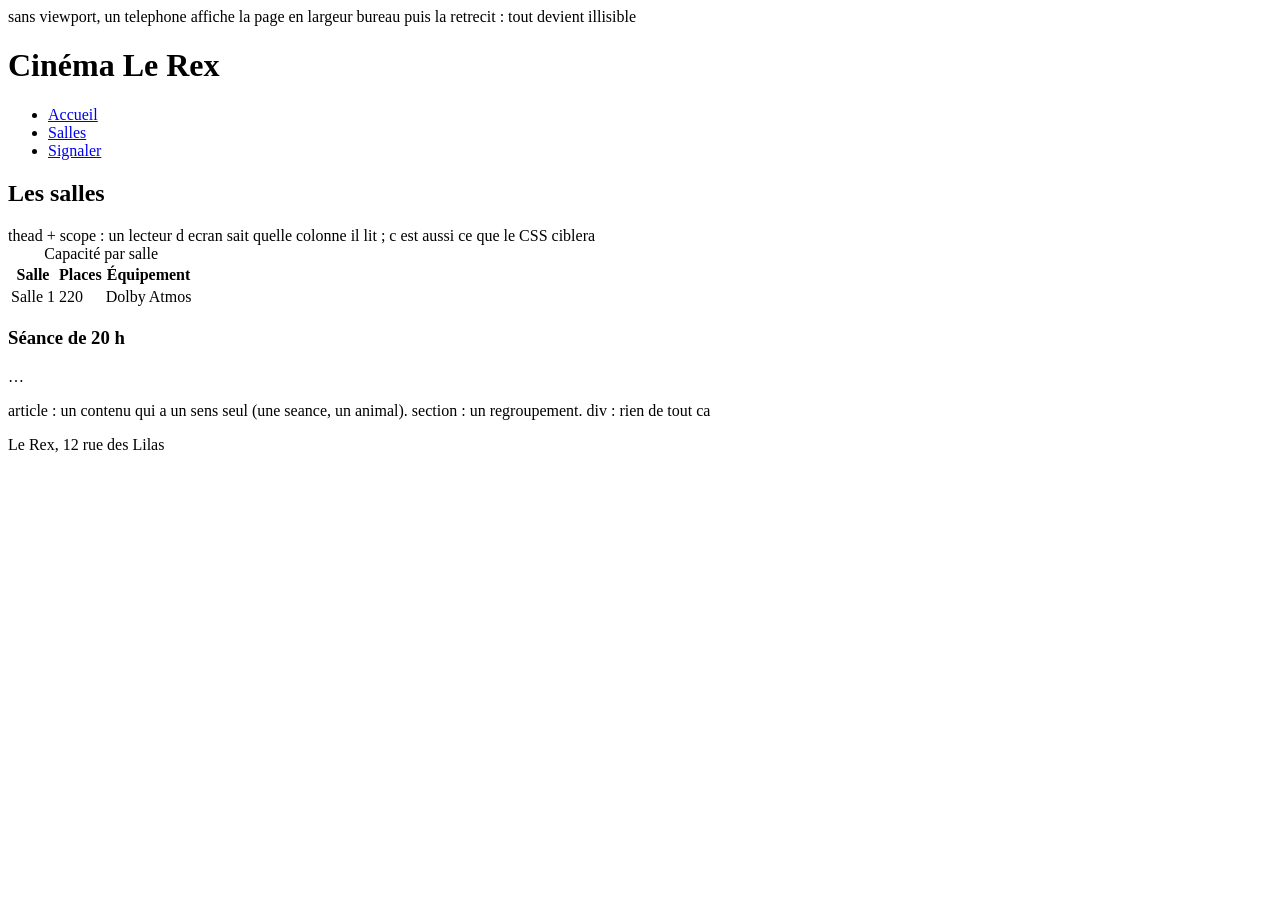
==== index.html @ 3d0baef4 "Initial commit" ====
<!-- EXEMPLE DE SYNTAXE sur un autre domaine (cinema de quartier) -- a
transposer, pas a copier -->
<!DOCTYPE html>
<html lang="fr">

<head>
    <meta charset="utf-8">
    <meta name="viewport" content="width=device-width, initial-scale=1">
    sans viewport, un telephone affiche la page en largeur bureau puis la retrecit : tout
    devient illisible
    <title>Le Rex - programme de la semaine</title>
</head>

<body>
    <header>
        <h1>Cinéma Le Rex</h1>
        <nav aria-label="Menu principal">
            <ul>
                <li><a href="index.html">Accueil</a></li>
                <li><a href="salles.html">Salles</a></li>
                <li><a href="signaler.html">Signaler</a></li>
            </ul>
        </nav>
    </header>
    <main>
        <h2>Les salles</h2>
        <table>
            <caption>Capacité par salle</caption>
            <thead>
                <tr>
                    <th scope="col">Salle</th>
                    <th scope="col">Places</th>
                    <th scope="col">Équipement</th>
                </tr>
            </thead>
            thead + scope : un lecteur d ecran sait quelle colonne il lit ; c est aussi ce que le CSS
            ciblera
            <tbody>
                <tr>
                    <td>Salle 1</td>
                    <td>220</td>
                    <td>Dolby
                        Atmos</td>
                </tr>
            </tbody>
        </table>
        <article>
            <h3>Séance de 20 h</h3>
            <p>…</p>
        </article>
        article : un contenu qui a un sens seul (une seance, un animal). section : un regroupement.
        div : rien de tout ca
    </main>
    <footer>
        <p>Le Rex, 12 rue des Lilas</p>
    </footer>
</body>

</html>
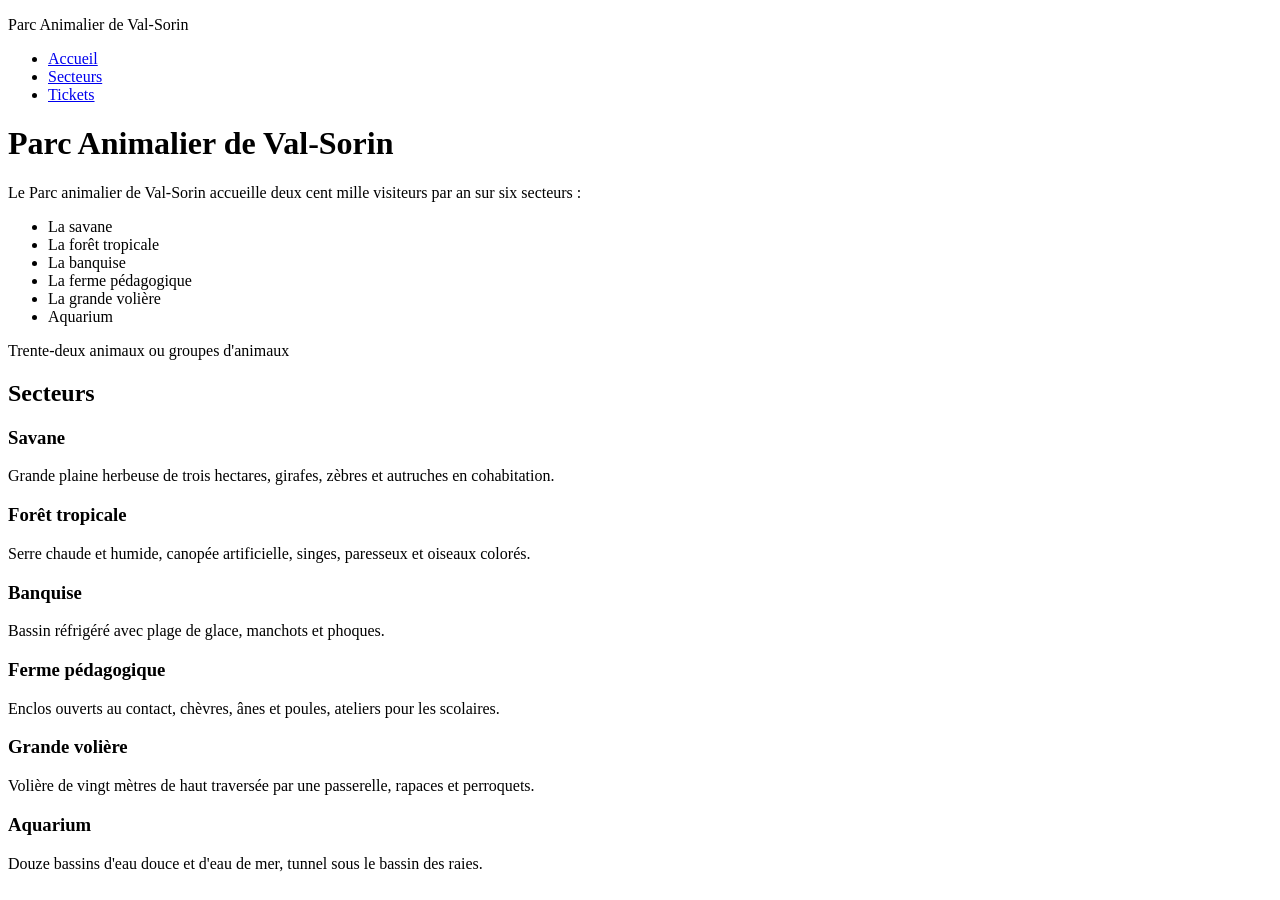
==== commit 14b515c0: "Review html" ====
--- a/index.html
+++ b/index.html
@@ -1,59 +1,60 @@
-<!-- EXEMPLE DE SYNTAXE sur un autre domaine (cinema de quartier) -- a
-transposer, pas a copier -->
 <!DOCTYPE html>
 <html lang="fr">
 
 <head>
     <meta charset="utf-8">
     <meta name="viewport" content="width=device-width, initial-scale=1">
-    sans viewport, un telephone affiche la page en largeur bureau puis la retrecit : tout
-    devient illisible
-    <title>Le Rex - programme de la semaine</title>
+    <title>Parc Animalier de Val-Sorin</title>
 </head>
 
 <body>
     <header>
-        <h1>Cinéma Le Rex</h1>
+        <p>Parc Animalier de Val-Sorin</p>
         <nav aria-label="Menu principal">
             <ul>
                 <li><a href="index.html">Accueil</a></li>
-                <li><a href="salles.html">Salles</a></li>
-                <li><a href="signaler.html">Signaler</a></li>
+                <li><a href="secteurs.html">Secteurs</a></li>
+                <li><a href="ticket.html">Tickets</a></li>
             </ul>
         </nav>
     </header>
     <main>
-        <h2>Les salles</h2>
-        <table>
-            <caption>Capacité par salle</caption>
-            <thead>
-                <tr>
-                    <th scope="col">Salle</th>
-                    <th scope="col">Places</th>
-                    <th scope="col">Équipement</th>
-                </tr>
-            </thead>
-            thead + scope : un lecteur d ecran sait quelle colonne il lit ; c est aussi ce que le CSS
-            ciblera
-            <tbody>
-                <tr>
-                    <td>Salle 1</td>
-                    <td>220</td>
-                    <td>Dolby
-                        Atmos</td>
-                </tr>
-            </tbody>
-        </table>
-        <article>
-            <h3>Séance de 20 h</h3>
-            <p>…</p>
-        </article>
-        article : un contenu qui a un sens seul (une seance, un animal). section : un regroupement.
-        div : rien de tout ca
+        <h1>Parc Animalier de Val-Sorin</h1>
+        <p>Le Parc animalier de Val-Sorin accueille deux cent mille visiteurs par an sur six secteurs :</p>
+        <ul>
+            <li>La savane</li>
+            <li>La forêt tropicale</li>
+            <li>La banquise</li>
+            <li>La ferme pédagogique</li>
+            <li>La grande volière</li>
+            <li>Aquarium</li>
+        </ul>
+        <p>Trente-deux animaux ou groupes d'animaux</p>
+        <h2>Secteurs</h2>
+        <div id="secteurs"></div>
     </main>
-    <footer>
-        <p>Le Rex, 12 rue des Lilas</p>
-    </footer>
 </body>
+<script>
+    fetch("./data/csv/secteurs.csv")
+        .then(response => response.text())
+        .then(csv => {
+            const lignes = csv.trim().split('\n');
+            const secteurContainer = document.getElementById('secteurs');
+
+            lignes.forEach((line, index) => {
+                if (index === 0) return;
+                const lineData = line.split(';');
+                console.log(lineData)
+                const newEl = document.createElement('div');
+                newEl.onclick = () => window.location.href = `/secteur.html#${lineData[0]}`;
+                newEl.style.cursor = 'pointer';
+                newEl.innerHTML = `
+                    <h3>${lineData[1]}</h3>
+                    <p>${lineData[2]}</p>
+                `;
+                secteurContainer.appendChild(newEl);
+            });
+        });
+</script>
 
 </html>
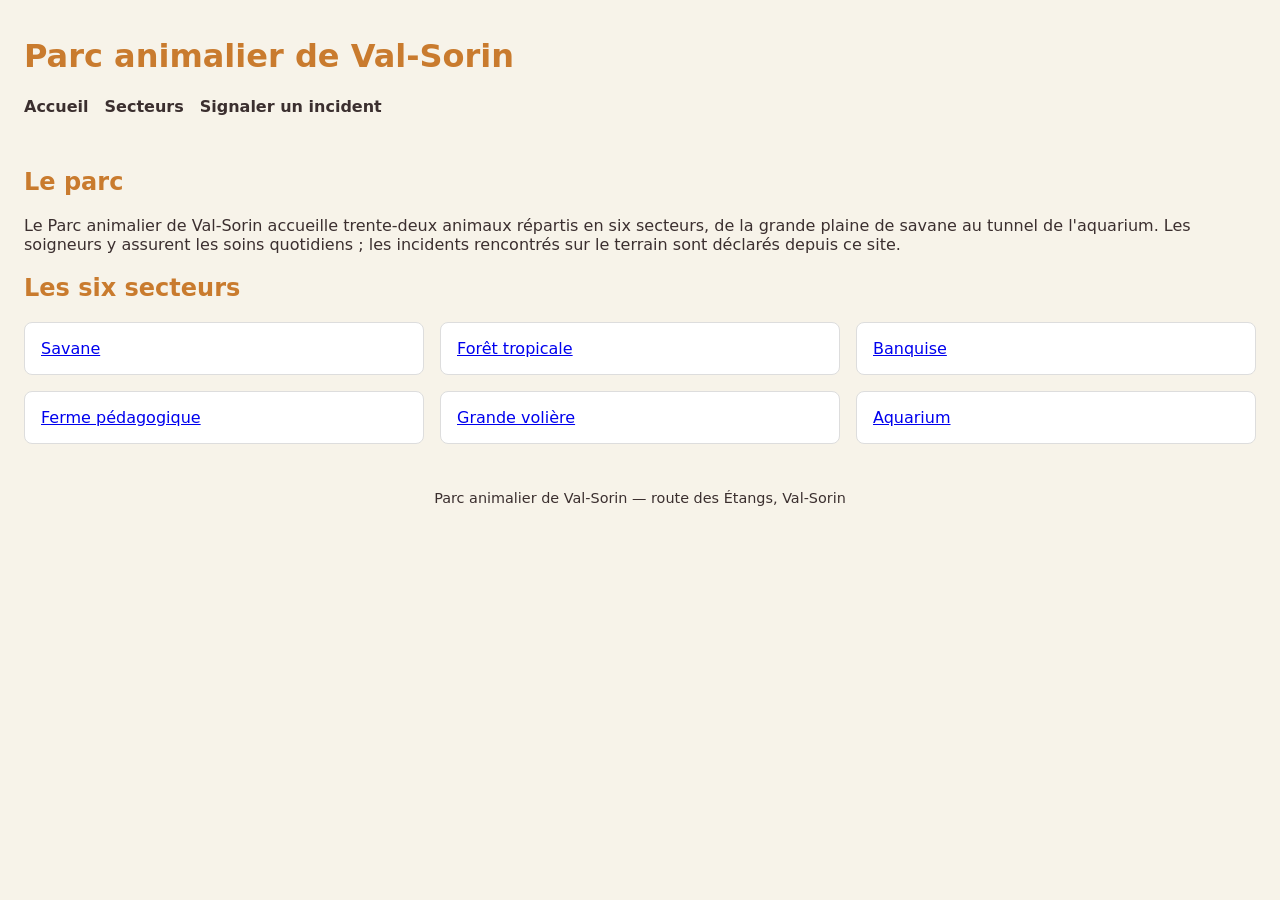
==== commit 28fd42f9: "Mission 1 zebiiii" ====
--- a/index.html
+++ b/index.html
@@ -2,59 +2,41 @@
 <html lang="fr">
 
 <head>
-    <meta charset="utf-8">
-    <meta name="viewport" content="width=device-width, initial-scale=1">
-    <title>Parc Animalier de Val-Sorin</title>
+  <meta charset="utf-8">
+  <meta name="viewport" content="width=device-width, initial-scale=1">
+  <title>Parc animalier de Val-Sorin</title>
+  <link rel="stylesheet" href="css/site.css">
 </head>
 
 <body>
-    <header>
-        <p>Parc Animalier de Val-Sorin</p>
-        <nav aria-label="Menu principal">
-            <ul>
-                <li><a href="index.html">Accueil</a></li>
-                <li><a href="secteurs.html">Secteurs</a></li>
-                <li><a href="ticket.html">Tickets</a></li>
-            </ul>
-        </nav>
-    </header>
-    <main>
-        <h1>Parc Animalier de Val-Sorin</h1>
-        <p>Le Parc animalier de Val-Sorin accueille deux cent mille visiteurs par an sur six secteurs :</p>
-        <ul>
-            <li>La savane</li>
-            <li>La forêt tropicale</li>
-            <li>La banquise</li>
-            <li>La ferme pédagogique</li>
-            <li>La grande volière</li>
-            <li>Aquarium</li>
-        </ul>
-        <p>Trente-deux animaux ou groupes d'animaux</p>
-        <h2>Secteurs</h2>
-        <div id="secteurs"></div>
-    </main>
+  <header>
+    <h1>Parc animalier de Val-Sorin</h1>
+    <nav aria-label="Menu principal">
+      <ul>
+        <li><a href="index.html">Accueil</a></li>
+        <li><a href="secteurs.html">Secteurs</a></li>
+        <li><a href="ticket.html">Signaler un incident</a></li>
+      </ul>
+    </nav>
+  </header>
+  <main>
+    <h2>Le parc</h2>
+    <p>Le Parc animalier de Val-Sorin accueille trente-deux animaux répartis en six secteurs, de la grande plaine de
+      savane au tunnel de l'aquarium. Les soigneurs y assurent les soins quotidiens ; les incidents rencontrés sur le
+      terrain sont déclarés depuis ce site.</p>
+    <h2>Les six secteurs</h2>
+    <ul class="cartes">
+      <li><a href="secteur.html#SAV">Savane</a></li>
+      <li><a href="secteur.html#TRO">Forêt tropicale</a></li>
+      <li><a href="secteur.html#BAN">Banquise</a></li>
+      <li><a href="secteur.html#FER">Ferme pédagogique</a></li>
+      <li><a href="secteur.html#VOL">Grande volière</a></li>
+      <li><a href="secteur.html#AQU">Aquarium</a></li>
+    </ul>
+  </main>
+  <footer>
+    <p>Parc animalier de Val-Sorin — route des Étangs, Val-Sorin</p>
+  </footer>
 </body>
-<script>
-    fetch("./data/csv/secteurs.csv")
-        .then(response => response.text())
-        .then(csv => {
-            const lignes = csv.trim().split('\n');
-            const secteurContainer = document.getElementById('secteurs');
-
-            lignes.forEach((line, index) => {
-                if (index === 0) return;
-                const lineData = line.split(';');
-                console.log(lineData)
-                const newEl = document.createElement('div');
-                newEl.onclick = () => window.location.href = `/secteur.html#${lineData[0]}`;
-                newEl.style.cursor = 'pointer';
-                newEl.innerHTML = `
-                    <h3>${lineData[1]}</h3>
-                    <p>${lineData[2]}</p>
-                `;
-                secteurContainer.appendChild(newEl);
-            });
-        });
-</script>
 
 </html>
--- a/css/site.css
+++ b/css/site.css
@@ -0,0 +1,160 @@
+:root {
+  --fond: #f7f3e9;
+  --texte: #3b2f2f;
+  --accent: #c97b2e;
+  --police: "Segoe UI", system-ui, sans-serif;
+}
+
+body {
+  font-family: var(--police);
+  color: var(--texte);
+  background: var(--fond);
+  margin: 0;
+}
+
+header, main, footer {
+  padding: 1rem 1.5rem;
+}
+
+h1, h2, h3 {
+  color: var(--accent);
+}
+
+footer {
+  text-align: center;
+  font-size: 0.9rem;
+  color: var(--texte);
+}
+
+/* --- Navigation : flexbox --- */
+nav ul {
+  display: flex;
+  flex-wrap: wrap;
+  gap: 1rem;
+  list-style: none;
+  padding: 0;
+  margin: 0.5rem 0 0;
+}
+
+nav a {
+  color: var(--texte);
+  text-decoration: none;
+  font-weight: bold;
+}
+
+nav a:hover {
+  text-decoration: underline;
+}
+
+/* --- Grille des secteurs (accueil) et des animaux (secteur.html) --- */
+.cartes {
+  display: grid;
+  grid-template-columns: 1fr;
+  gap: 1rem;
+  list-style: none;
+  padding: 0;
+  margin: 0;
+}
+
+@media (min-width: 768px) {
+  .cartes {
+    grid-template-columns: repeat(3, 1fr);
+  }
+}
+
+.cartes li,
+.cartes article {
+  background: white;
+  border: 1px solid #ddd;
+  border-radius: 0.5rem;
+  padding: 1rem;
+  transition: transform 0.2s;
+}
+
+.cartes li:hover,
+.cartes article:hover {
+  transform: scale(1.02);
+}
+
+.cartes img {
+  max-width: 100%;
+  border-radius: 0.4rem;
+}
+
+/* la fiche de l'animal en soins se distingue des autres */
+.en-soins {
+  border: 2px solid var(--accent);
+  background: #fff6ec;
+}
+
+/* --- Tableau des secteurs --- */
+table {
+  border-collapse: collapse;
+  width: 100%;
+}
+
+caption {
+  text-align: left;
+  font-weight: bold;
+  margin-bottom: 0.5rem;
+}
+
+th {
+  background: var(--accent);
+  color: white;
+  text-align: left;
+  padding: 0.5rem;
+}
+
+td {
+  padding: 0.5rem;
+  border-bottom: 1px solid #ddd;
+}
+
+tbody tr:nth-child(even) {
+  background: #f0ece0;
+}
+
+/* --- Formulaire de ticket --- */
+label {
+  display: block;
+  margin-top: 0.75rem;
+  font-weight: bold;
+}
+
+input, select, textarea {
+  width: 100%;
+  padding: 0.5rem;
+  box-sizing: border-box;
+  font-family: inherit;
+  margin-top: 0.25rem;
+}
+
+textarea {
+  min-height: 6rem;
+}
+
+input:focus, select:focus, textarea:focus {
+  outline: 3px solid var(--accent);
+}
+
+fieldset {
+  border: 1px solid #ccc;
+  border-radius: 0.5rem;
+  max-width: 30rem;
+}
+
+button {
+  margin-top: 1rem;
+  background: var(--accent);
+  color: white;
+  border: none;
+  padding: 0.6rem 1.2rem;
+  border-radius: 0.4rem;
+  cursor: pointer;
+  font-size: 1rem;
+}
+
+button:hover {
+  opacity: 0.9;
+}
